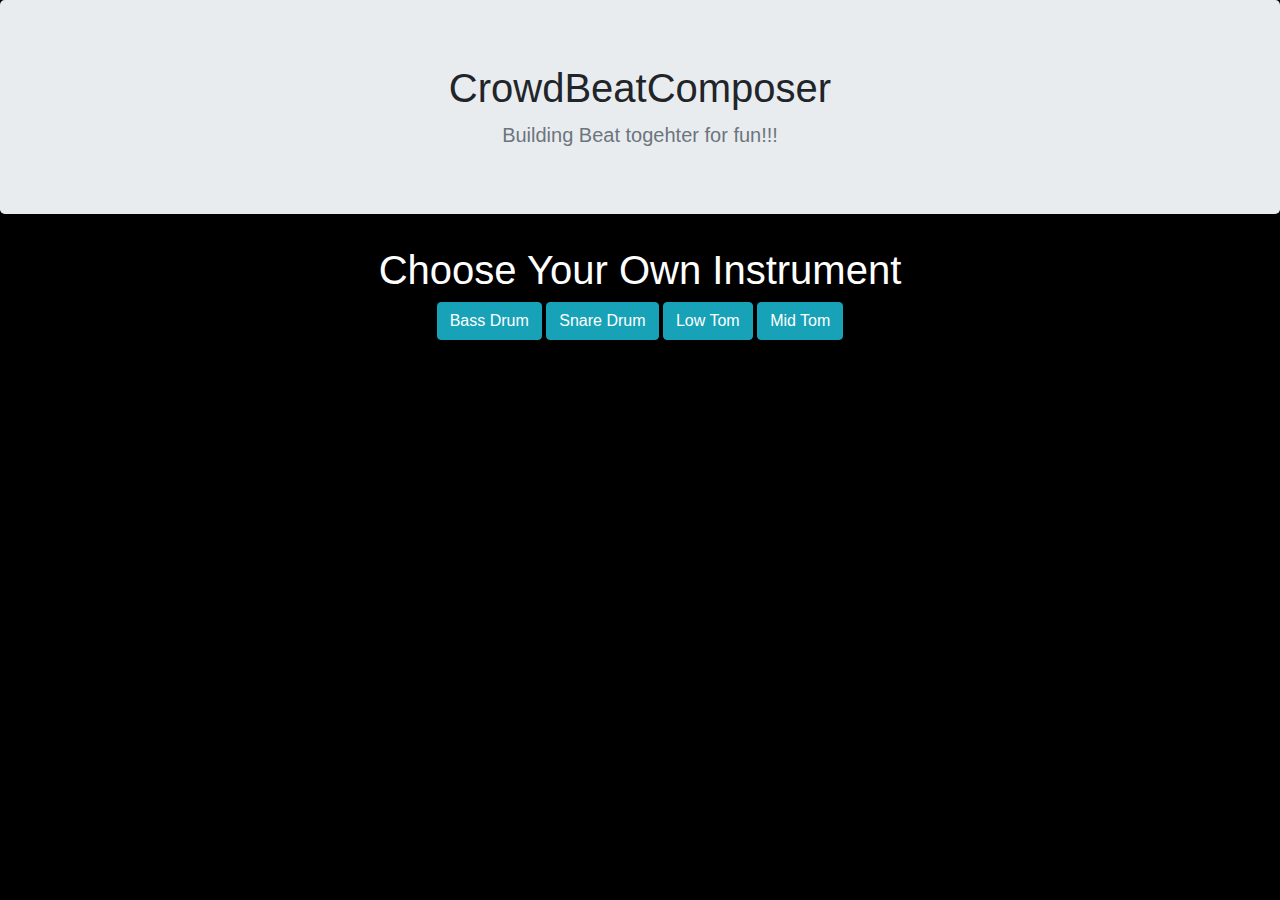
==== Final_Project/index.html @ c736bae2 "modify layout" ====
<!DOCTYPE html>
<!--
Beatboxer
Inspired by https://www.youtube.com/watch?v=6O_92BTrUcA
-->
<html lang="en">
<head>
  <meta charset="utf-8" />
  <meta http-equiv="x-ua-compatible" content="ie=edge" />
  <link rel="stylesheet" href="https://maxcdn.bootstrapcdn.com/bootstrap/4.0.0/css/bootstrap.min.css" integrity="sha384-Gn5384xqQ1aoWXA+058RXPxPg6fy4IWvTNh0E263XmFcJlSAwiGgFAW/dAiS6JXm" crossorigin="anonymous">
  <script src="https://code.jquery.com/jquery-3.2.1.slim.min.js" integrity="sha384-KJ3o2DKtIkvYIK3UENzmM7KCkRr/rE9/Qpg6aAZGJwFDMVNA/GpGFF93hXpG5KkN" crossorigin="anonymous"></script>
  <script src="https://cdnjs.cloudflare.com/ajax/libs/popper.js/1.12.9/umd/popper.min.js" integrity="sha384-ApNbgh9B+Y1QKtv3Rn7W3mgPxhU9K/ScQsAP7hUibX39j7fakFPskvXusvfa0b4Q" crossorigin="anonymous"></script>
  <script src="https://maxcdn.bootstrapcdn.com/bootstrap/4.0.0/js/bootstrap.min.js" integrity="sha384-JZR6Spejh4U02d8jOt6vLEHfe/JQGiRRSQQxSfFWpi1MquVdAyjUar5+76PVCmYl" crossorigin="anonymous"></script>
  <script type="text/javascript" src="mturk.js"></script>

  <title>Crowdcomposer</title>

  <link rel="canonical" href="https://tingyaohsu.github.io/CrowdSourcing-Project/Final_Project/index.html" />

  <style>
    body {
      background-color: black;
    }

    p {
      margin: 0;
    }

    /*button.beat {
      background-color: #DBD3C9;
      padding: 18px;
      border: 10px solid white;
      margin: 5px;
      cursor: pointer;
      width: 0;
      height: 0;
    }*/

    button.beat {
      background-color: black;
      padding: 7.5px;
      border: 7.5px solid grey;
      margin: 3px;
      cursor: pointer;
      width: 0;
      height: 0;
    }

    button.beat_w {
      background-color: black;
      padding: 7.5px;
      border: 7.5px solid white !important;
      margin: 3px;
      cursor: pointer;
      width: 0;
      height: 0;
    }

    button.on {
      background-color: #ADC9D2 !important;
      border-color: #ADC9D2 !important;
    }

    button.ticked {
      background-color: white;
      border-color: white;
    }

    #grid {
      width: 1200px;
      height: 200px;
      position: absolute;
      top:0;
      bottom: 0;
      left: 0;
      right: 0;
      margin: auto;
    }

    .github-corner:hover .octo-arm{animation:octocat-wave 560ms ease-in-out}@keyframes octocat-wave{0%,100%{transform:rotate(0)}20%,60%{transform:rotate(-25deg)}40%,80%{transform:rotate(10deg)}}@media (max-width:500px){.github-corner:hover .octo-arm{animation:none}.github-corner .octo-arm{animation:octocat-wave 560ms ease-in-out}}
  </style>
</head>
<body>
  <section class="jumbotron text-center">
    <div class="container">
      <h1 class="jumbotron-heading">CrowdBeatComposer</h1>
      <p class="lead text-muted">Building Beat togehter for fun!!!</p>
    </div>
  </section>
  <div class="container">
      <h1 class="text-center" style="color: white">Choose Your Own Instrument</h1>
      <div id="choose" class="text-center">
        <div class="button_choose">
          <button type="button" class="btn btn-info" id="bass_drum">Bass Drum</button>
          <button type="button" class="btn btn-info" id="snare_drum">Snare Drum</button>
          <button type="button" class="btn btn-info" id="low_tom">Low Tom</button>
          <button type="button" class="btn btn-info" id="mid_tom">Mid Tom</button>
        </div>
      </div>
      <div id="grid"></div>
    <form id="mturk_form" name="mturk_form">
      <input type="hidden" name="answer" id="answer" value="">
    </form>
  </div>
  <script>

    const BPM = 120;
    const TICKS = 32;
    const INTERVAL = 1 / (4 * BPM / (60 * 1000));
    const MAX_BITS = 32;
    const MAX_HEX = MAX_BITS / 4;
    //var hash;

    // sounds originated from http://808.html909.com
    const sounds = [
      'sounds/snare_drum.wav',
      'sounds/bass_drum.wav',
      'sounds/mid_tom.wav',
      'sounds/low_tom.wav',

      // 'sounds/hi_tom.wav',
      // 'sounds/rim_shot.wav',
      // 'sounds/hand_clap.wav',
      // 'sounds/cowbell.wav',
      // 'sounds/cymbal.wav',
      // 'sounds/o_hi_hat.wav',
      // 'sounds/cl_hi_hat.wav',

      // 'sounds/low_conga.wav',
      // 'sounds/mid_conga.wav',
      // 'sounds/hi_conga.wav',
      // 'sounds/claves.wav',
      // 'sounds/maracas.wav',
    ];

    //Choose Your option
    $('#grid').hide();
    
    $( "#bass_drum" ).click(function() {
        $('#grid').show();
        $('.button_choose').hide();
        //choose_ins = 0
        $('<span instrument="bass_drum" style="color: white">Bass Drum</span>').appendTo(
          $('#choose')
        );
        $('.snare_drum').hide();
        $('.low_tom').hide();
        $('.mid_tom').hide();
    });
    $( "#snare_drum" ).click(function() {
        $('#grid').show();
        $('.button_choose').hide();
        //choose_ins = 1
        $('<span instrument="snare_drum" style="color: white">Snare Drum</span>').appendTo(
          $('#choose')
        );
        $('.bass_drum').hide();
        $('.low_tom').hide();
        $('.mid_tom').hide();
    });
    $( "#low_tom" ).click(function() {
        $('#grid').show();
        $('.button_choose').hide();
        //choose_ins = 2
        $('<span instrument="low_tom" style="color: white">Low Tom</span>').appendTo(
          $('#choose')
        );
        $('.bass_drum').hide();
        $('.snare_drum').hide();
        $('.mid_tom').hide();
    });
    $( "#mid_tom" ).click(function() {
        $('#grid').show();
        $('.button_choose').hide();
        //choose_ins = 3
        $('<span instrument="mid_tom" style="color: white">Mid Tom</span>').appendTo(
          $('#choose')
        );
        $('.bass_drum').hide();
        $('.snare_drum').hide();
        $('.low_tom').hide();
    });

    const audioCtx = new(window.AudioContext || window.webkitAudioContext)();
    const buffers = [];
    const theGrid = document.getElementById('grid');
    const sLen = sounds.length;

    //var global_hash ='';

    function binToHex(bin) {
      var hex = '';
      for (i = 0, len = bin.length; i < len; i += MAX_BITS) {
        var tmp = parseInt(bin.substr(i,MAX_BITS), 2).toString(16);
        while (tmp.length < MAX_HEX) {
          tmp = '0' + tmp;
        }
        hex += tmp;
      }
      return hex;
    }
    function hexToBin(hex) {
      var bin = '';
      for (i = 0, len = hex.length; i < len; i += MAX_HEX) {
        var tmp = parseInt(hex.substr(i,MAX_HEX), 16).toString(2);
        while (tmp.length < MAX_BITS) {
          tmp = '0' + tmp;
        }
        bin += tmp;
      }
      return bin;
    }
    // represent the hash as two 32-bit integers, in hex
    function updateState() {
      var state = '';
      Array.from(beats).map(function(btn) {
        state += btn.classList.contains('on') ? '1' : '0';
      });
      // TODO: this causes an unnecessary restore state
      // window.location.hash = binToHex(state);
      // global_hash = binToHex(state);
      $("#answer").val(binToHex(state));
    }
    function restoreState() {
      // var hash = window.location.hash;
      var hash = $("#answer").val();
      console.log(hash);
      hash = (hash === '') ? '0000000000000000' : hash.substr(1); // Remove the first char (#...)
      hexToBin(hash).split('').map(function(el, i) {
        if (parseInt(el) === 1) {
          beats[i].classList.add('on');
        } else {
          beats[i].classList.remove('on');
        }
      });
    }
    // needed for page history
    window.addEventListener('hashchange', restoreState, false);

    for (var soundIndex = 0; soundIndex < sLen; ++soundIndex) {
      (function (index) {
        // create buffer for sound
        const req = new XMLHttpRequest();
        req.open('GET', sounds[index], true);
        req.responseType = 'arraybuffer';
        req.onload = function () {
          audioCtx.decodeAudioData(
            req.response,
            function (buffer) {
              buffers.push(buffer);
            }
          );
        };
        req.send();
      })(soundIndex);
      // create row for sound
      const fragment = document.createDocumentFragment();
      for (var t = 0; t < TICKS; ++t) {
        const btn = document.createElement('button');
        if (t%8 < 4){
          btn.className = 'beat';}
        else {
          btn.className = 'beat beat_w';
        }
        btn.addEventListener('click', function () {
          this.classList.toggle('on');
          updateState();
        }, false);
        fragment.appendChild(btn);
      }
      var tags = $('.button_choose').children().toArray()[soundIndex];
      var one_ins = $('<div></div>').attr("class",$(tags).attr("id"))
      //console.log(fragment);
      one_ins.appendTo(theGrid);
      $(fragment).appendTo(one_ins);
       
    }

    //add button
    $('<div class="col text-center"><button type="button" class="btn btn-lg btn-primary" id="submitBtn">Submit</button></div>').appendTo(
        theGrid
    );
    $("#submitBtn").click(function(){
      console.log("submit ok")
      $("#mturk_form").submit();
    });

    const beats = document.getElementsByClassName('beat');
    var lastTick = TICKS - 1;
    var curTick = 0;
    var lastTime = new Date().getTime();

    function drumLoop() {
      const curTime = new Date().getTime();
      if (curTime - lastTime >= INTERVAL) {
        for (var i = 0; i < sLen; ++i) {
          const lastBeat = beats[i * TICKS + lastTick];
          const curBeat = beats[i * TICKS + curTick];
          lastBeat.classList.remove('ticked');
          curBeat.classList.add('ticked');
          if (curBeat.classList.contains('on')) {
            try {
              const source = audioCtx.createBufferSource();
              source.buffer = buffers[i];
              source.connect(audioCtx.destination);
              source.start();
            } catch (e) {
              console.error(e.message);
              // Fallback method
              new Audio(sounds[i]).play();
            }
          }
        }
        lastTick = curTick;
        curTick = (curTick + 1) % TICKS;
        lastTime = curTime;
      }
      requestAnimationFrame(drumLoop);
    }
    // Restore the state before we start the drum loop
    restoreState();
    requestAnimationFrame(drumLoop);
    // adapted from https://paulbakaus.com/tutorials/html5/web-audio-on-ios/
    function enableIOSAudio() {
      const buffer = audioCtx.createBuffer(1, 1, 22050);
      const source = audioCtx.createBufferSource();
      source.buffer = buffer;
      source.connect(audioCtx.destination);
      source.noteOn(0);
      window.removeEventListener('touchend', enableIOSAudio, false);
    }
    window.addEventListener('touchend', enableIOSAudio, false);
  </script>
</body>
</html>
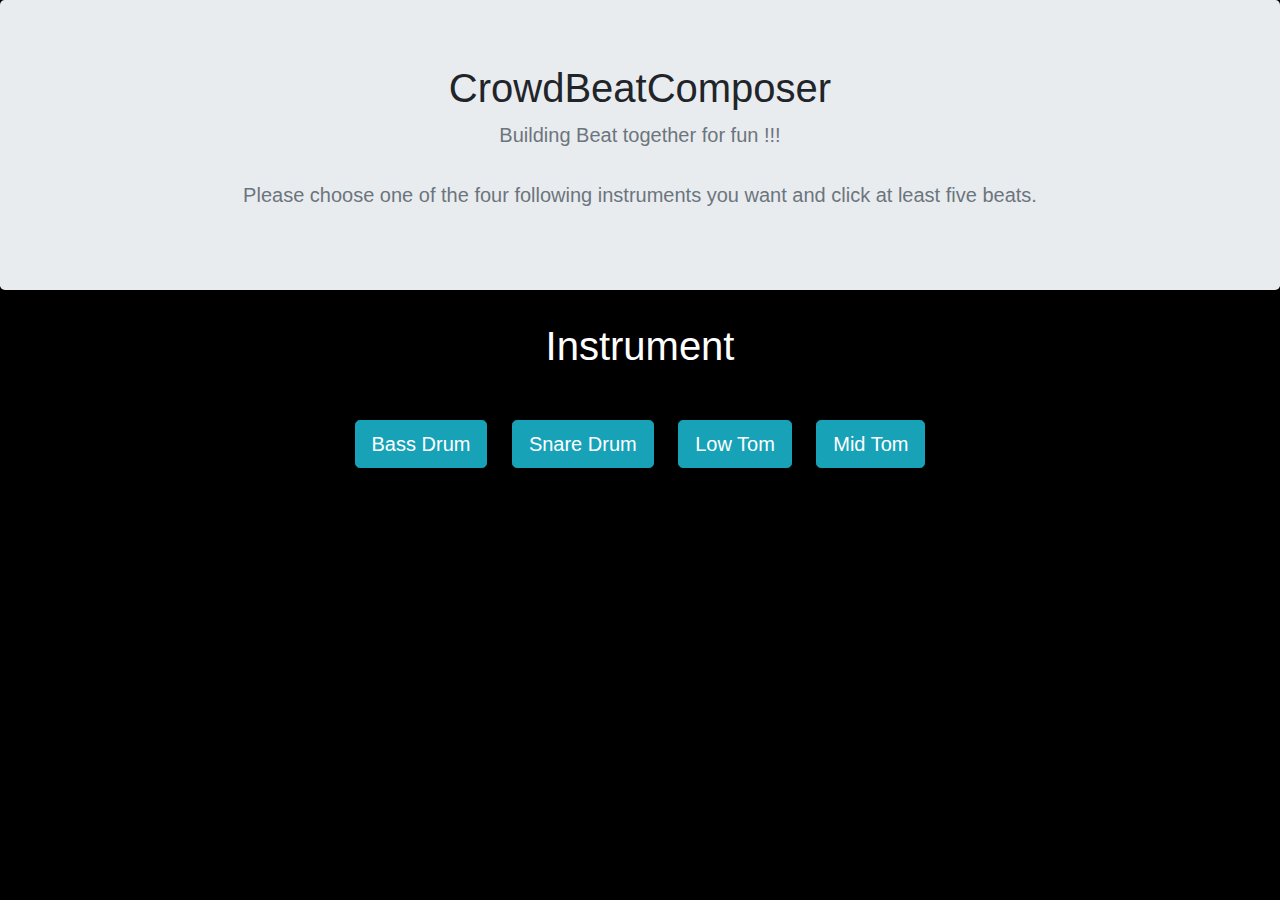
==== commit feef56fd: "demo version" ====
--- a/Final_Project/index.html
+++ b/Final_Project/index.html
@@ -22,20 +22,6 @@
       background-color: black;
     }
 
-    p {
-      margin: 0;
-    }
-
-    /*button.beat {
-      background-color: #DBD3C9;
-      padding: 18px;
-      border: 10px solid white;
-      margin: 5px;
-      cursor: pointer;
-      width: 0;
-      height: 0;
-    }*/
-
     button.beat {
       background-color: black;
       padding: 7.5px;
@@ -49,7 +35,7 @@
     button.beat_w {
       background-color: black;
       padding: 7.5px;
-      border: 7.5px solid white !important;
+      border: 7.5px solid white;
       margin: 3px;
       cursor: pointer;
       width: 0;
@@ -69,12 +55,26 @@
     #grid {
       width: 1200px;
       height: 200px;
-      position: absolute;
-      top:0;
-      bottom: 0;
+      position: relative;
+      top:20px;
+      bottom: 20px;
       left: 0;
       right: 0;
       margin: auto;
+    }
+    .ins_text{ 
+      font-style: italic;
+      color: white;
+      font-size: 25px; 
+    }
+    .button_choose{
+      margin-top: 40px;
+    }
+    .btn-click{
+      margin: 10px;
+    }
+    #submitBtn{
+      margin-top: 30px;
     }
 
     .github-corner:hover .octo-arm{animation:octocat-wave 560ms ease-in-out}@keyframes octocat-wave{0%,100%{transform:rotate(0)}20%,60%{transform:rotate(-25deg)}40%,80%{transform:rotate(10deg)}}@media (max-width:500px){.github-corner:hover .octo-arm{animation:none}.github-corner .octo-arm{animation:octocat-wave 560ms ease-in-out}}
@@ -84,17 +84,17 @@
   <section class="jumbotron text-center">
     <div class="container">
       <h1 class="jumbotron-heading">CrowdBeatComposer</h1>
-      <p class="lead text-muted">Building Beat togehter for fun!!!</p>
+      <p class="lead text-muted">Building Beat together for fun !!!<br><br> Please choose one of the four following instruments you want and click at least five beats.</p>
     </div>
   </section>
   <div class="container">
-      <h1 class="text-center" style="color: white">Choose Your Own Instrument</h1>
+      <h1 class="text-center title_word" style="color: white">Instrument</h1>
       <div id="choose" class="text-center">
         <div class="button_choose">
-          <button type="button" class="btn btn-info" id="bass_drum">Bass Drum</button>
-          <button type="button" class="btn btn-info" id="snare_drum">Snare Drum</button>
-          <button type="button" class="btn btn-info" id="low_tom">Low Tom</button>
-          <button type="button" class="btn btn-info" id="mid_tom">Mid Tom</button>
+          <button type="button" class="btn btn-info btn-lg btn-click" id="bass_drum">Bass Drum</button>
+          <button type="button" class="btn btn-info btn-lg btn-click" id="snare_drum">Snare Drum</button>
+          <button type="button" class="btn btn-info btn-lg btn-click" id="low_tom">Low Tom</button>
+          <button type="button" class="btn btn-info btn-lg btn-click" id="mid_tom">Mid Tom</button>
         </div>
       </div>
       <div id="grid"></div>
@@ -140,45 +140,49 @@
         $('#grid').show();
         $('.button_choose').hide();
         //choose_ins = 0
-        $('<span instrument="bass_drum" style="color: white">Bass Drum</span>').appendTo(
+        $('<span class="ins_text" instrument="bass_drum">Bass Drum</span>').appendTo(
           $('#choose')
         );
         $('.snare_drum').hide();
         $('.low_tom').hide();
         $('.mid_tom').hide();
+        $('.title_word').hide();
     });
     $( "#snare_drum" ).click(function() {
         $('#grid').show();
         $('.button_choose').hide();
         //choose_ins = 1
-        $('<span instrument="snare_drum" style="color: white">Snare Drum</span>').appendTo(
+        $('<span class="ins_text" instrument="snare_drum">Snare Drum</span>').appendTo(
           $('#choose')
         );
         $('.bass_drum').hide();
         $('.low_tom').hide();
         $('.mid_tom').hide();
+        $('.title_word').hide();
     });
     $( "#low_tom" ).click(function() {
         $('#grid').show();
         $('.button_choose').hide();
         //choose_ins = 2
-        $('<span instrument="low_tom" style="color: white">Low Tom</span>').appendTo(
+        $('<span class="ins_text" instrument="low_tom">Low Tom</span>').appendTo(
           $('#choose')
         );
         $('.bass_drum').hide();
         $('.snare_drum').hide();
         $('.mid_tom').hide();
+        $('.title_word').hide();
     });
     $( "#mid_tom" ).click(function() {
         $('#grid').show();
         $('.button_choose').hide();
         //choose_ins = 3
-        $('<span instrument="mid_tom" style="color: white">Mid Tom</span>').appendTo(
+        $('<span class="ins_text" instrument="mid_tom">Mid Tom</span>').appendTo(
           $('#choose')
         );
         $('.bass_drum').hide();
         $('.snare_drum').hide();
         $('.low_tom').hide();
+        $('.title_word').hide();
     });
 
     const audioCtx = new(window.AudioContext || window.webkitAudioContext)();
@@ -277,10 +281,13 @@
     }
 
     //add button
-    $('<div class="col text-center"><button type="button" class="btn btn-lg btn-primary" id="submitBtn">Submit</button></div>').appendTo(
+    $('<div class="text-center"><button type="button" class="btn btn-lg btn-primary" id="submitBtn">Submit</button></div>').appendTo(
         theGrid
     );
     $("#submitBtn").click(function(){
+      // $("#.id").children().hasClass("on"){
+      //   console.log("have");
+      // });
       console.log("submit ok")
       $("#mturk_form").submit();
     });
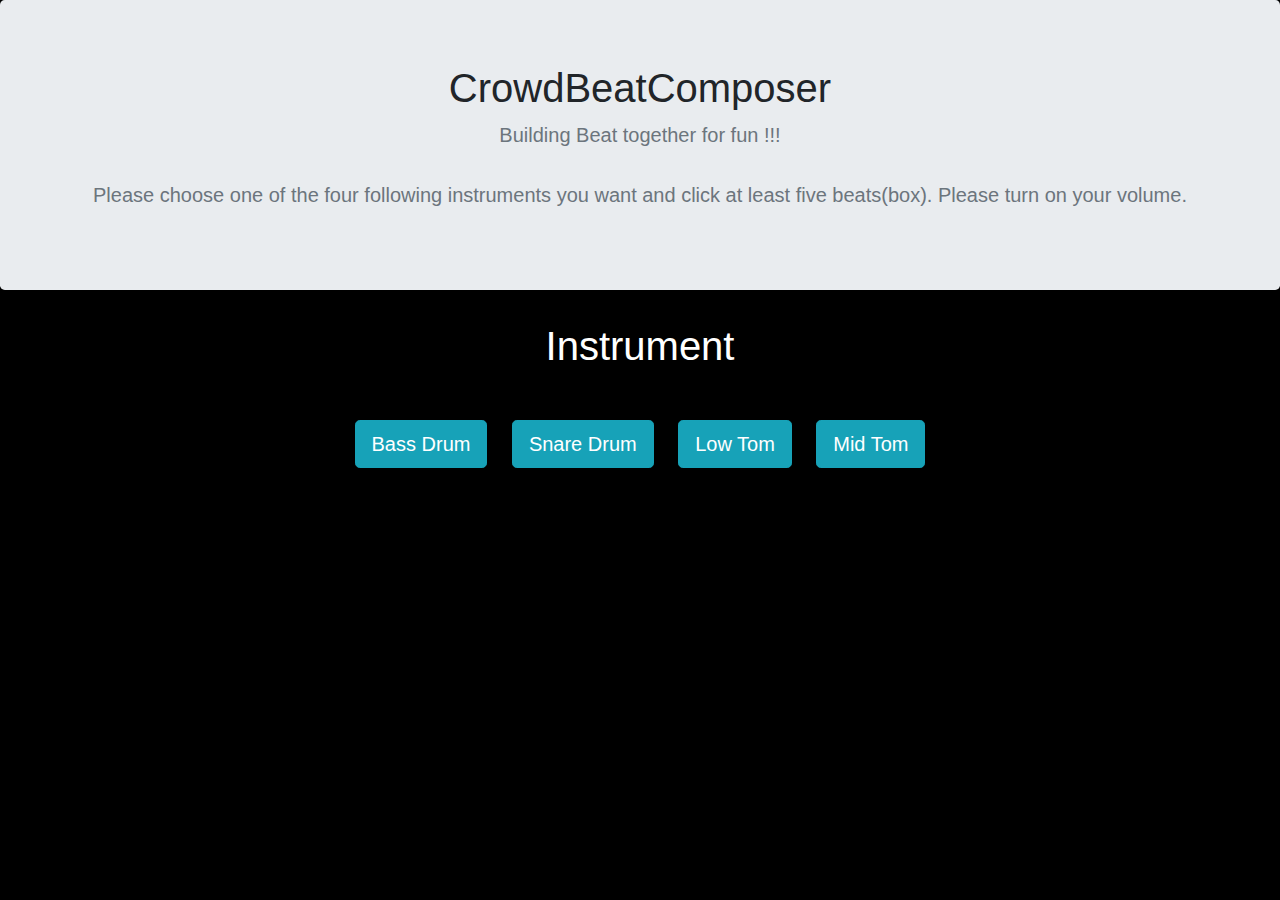
==== commit 55e1aea2: "give detail instruction" ====
--- a/Final_Project/index.html
+++ b/Final_Project/index.html
@@ -84,7 +84,7 @@
   <section class="jumbotron text-center">
     <div class="container">
       <h1 class="jumbotron-heading">CrowdBeatComposer</h1>
-      <p class="lead text-muted">Building Beat together for fun !!!<br><br> Please choose one of the four following instruments you want and click at least five beats.</p>
+      <p class="lead text-muted">Building Beat together for fun !!!<br><br> Please choose one of the four following instruments you want and click at least five beats(box). Please turn on your volume.</p>
     </div>
   </section>
   <div class="container">
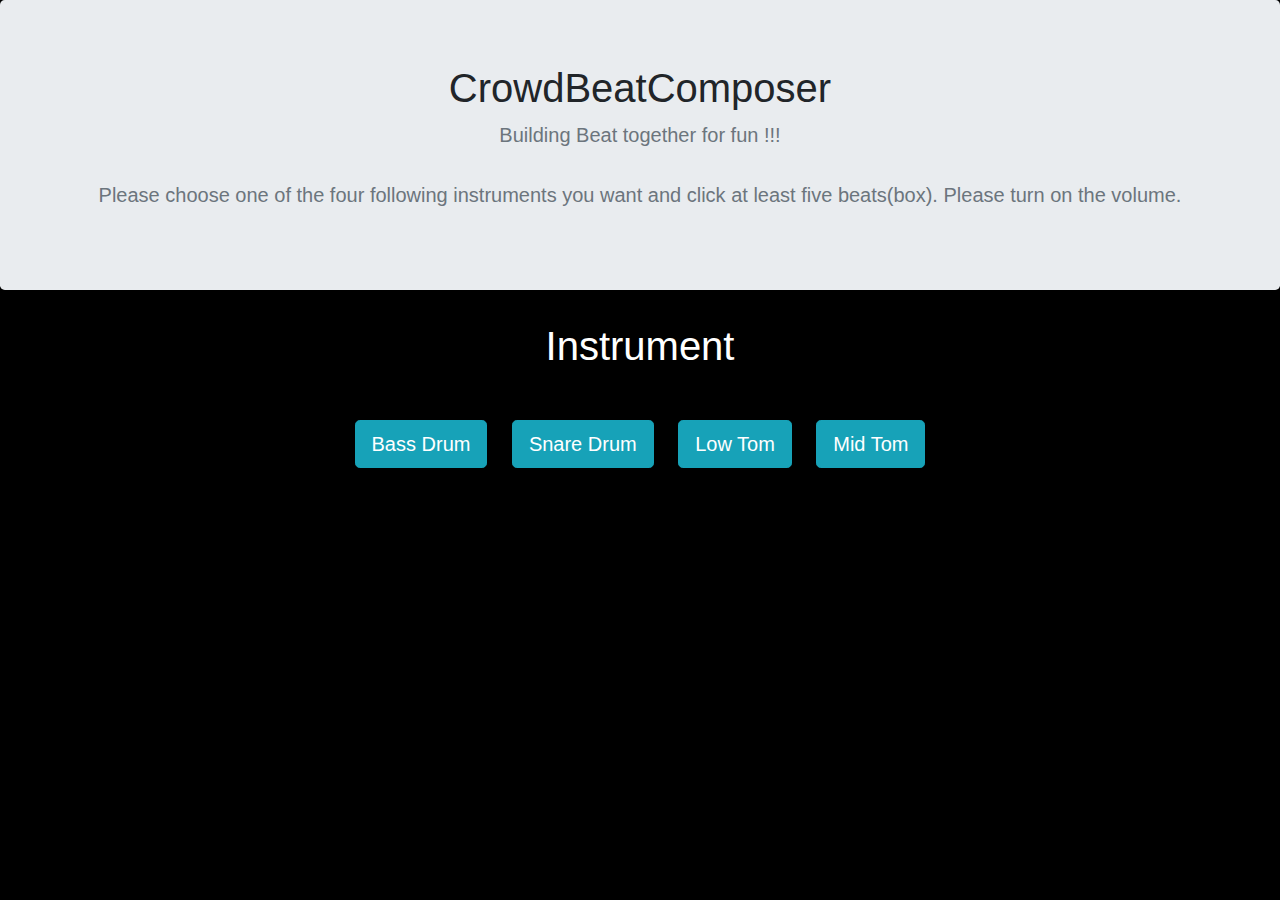
==== commit 986d8a7c: "add constrain" ====
--- a/Final_Project/index.html
+++ b/Final_Project/index.html
@@ -84,12 +84,12 @@
   <section class="jumbotron text-center">
     <div class="container">
       <h1 class="jumbotron-heading">CrowdBeatComposer</h1>
-      <p class="lead text-muted">Building Beat together for fun !!!<br><br> Please choose one of the four following instruments you want and click at least five beats(box). Please turn on your volume.</p>
+      <p class="lead text-muted">Building Beat together for fun !!!<br><br> Please choose one of the four following instruments you want and click at least five beats(box). Please turn on the volume.</p>
     </div>
   </section>
   <div class="container">
       <h1 class="text-center title_word" style="color: white">Instrument</h1>
-      <div id="choose" class="text-center">
+      <div id="choose" class="text-center btn-list">
         <div class="button_choose">
           <button type="button" class="btn btn-info btn-lg btn-click" id="bass_drum">Bass Drum</button>
           <button type="button" class="btn btn-info btn-lg btn-click" id="snare_drum">Snare Drum</button>
@@ -100,6 +100,7 @@
       <div id="grid"></div>
     <form id="mturk_form" name="mturk_form">
       <input type="hidden" name="answer" id="answer" value="">
+      <input type="hidden" name="btn-type" id="btn-type" value="">
     </form>
   </div>
   <script>
@@ -147,6 +148,7 @@
         $('.low_tom').hide();
         $('.mid_tom').hide();
         $('.title_word').hide();
+        $('#btn-type').val("bass_drum");
     });
     $( "#snare_drum" ).click(function() {
         $('#grid').show();
@@ -159,6 +161,7 @@
         $('.low_tom').hide();
         $('.mid_tom').hide();
         $('.title_word').hide();
+        $('#btn-type').val("snare_drum");
     });
     $( "#low_tom" ).click(function() {
         $('#grid').show();
@@ -171,6 +174,7 @@
         $('.snare_drum').hide();
         $('.mid_tom').hide();
         $('.title_word').hide();
+        $('#btn-type').val("low_tom");
     });
     $( "#mid_tom" ).click(function() {
         $('#grid').show();
@@ -183,6 +187,7 @@
         $('.snare_drum').hide();
         $('.low_tom').hide();
         $('.title_word').hide();
+        $('#btn-type').val("mid_tom");
     });
 
     const audioCtx = new(window.AudioContext || window.webkitAudioContext)();
@@ -201,6 +206,7 @@
         }
         hex += tmp;
       }
+      console.log("hex:"+hex)
       return hex;
     }
     function hexToBin(hex) {
@@ -212,6 +218,7 @@
         }
         bin += tmp;
       }
+      console.log("bin:"+bin)
       return bin;
     }
     // represent the hash as two 32-bit integers, in hex
@@ -285,11 +292,20 @@
         theGrid
     );
     $("#submitBtn").click(function(){
-      // $("#.id").children().hasClass("on"){
-      //   console.log("have");
-      // });
-      console.log("submit ok")
-      $("#mturk_form").submit();
+      check = $("#grid").find($(".on"))
+      if (check.length>=5){
+        $("#mturk_form").submit();
+        console.log("submit ok")
+      }
+      else{
+        $("#erro").remove();
+        $("<div></div>").text("click at least five beats !!!")
+                        .css("color","red")
+                        .css("margin","20px")
+                        .css("font-size","30px")
+                        .attr("id","erro")
+                        .appendTo($(".btn-list"))
+      }
     });
 
     const beats = document.getElementsByClassName('beat');
